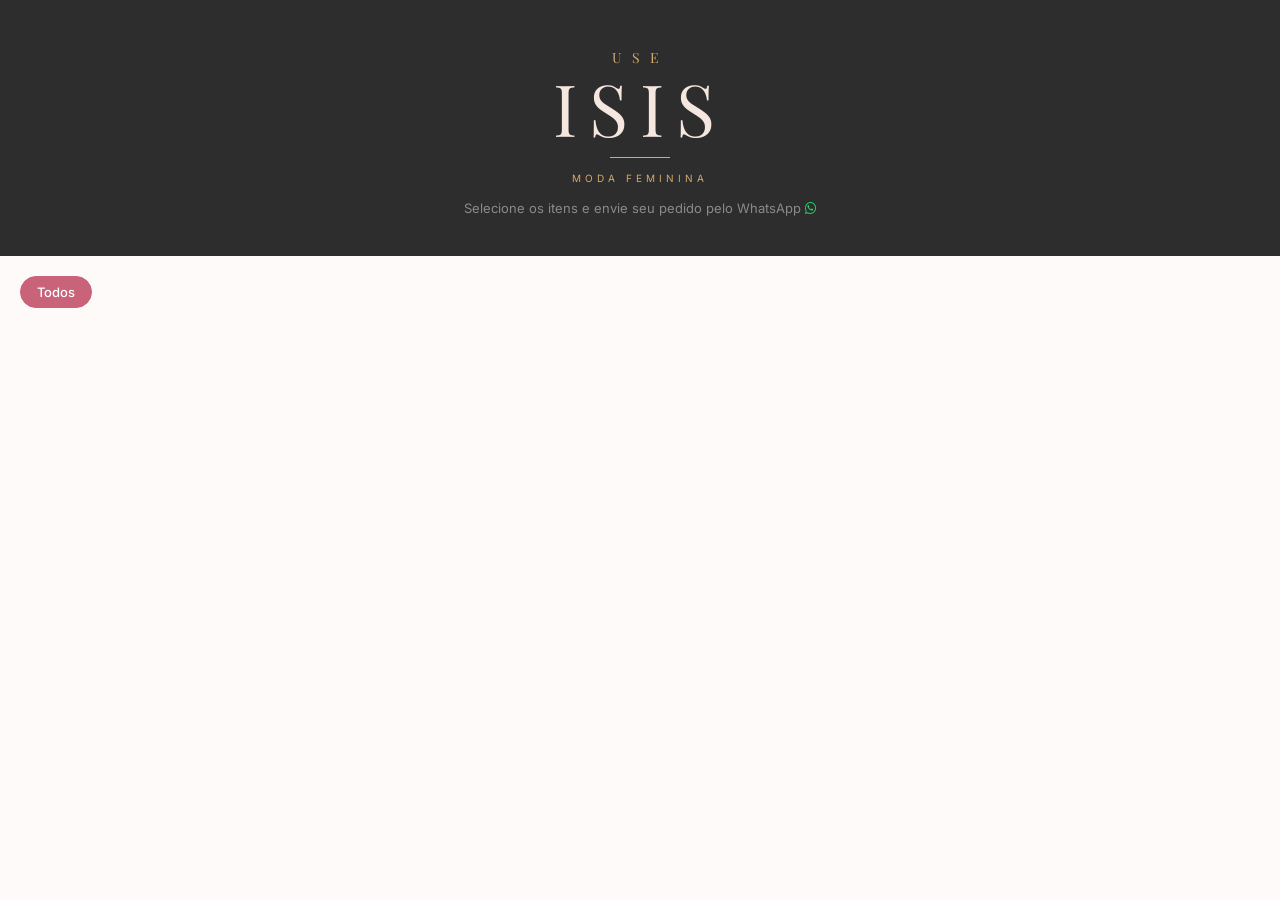
==== index.html @ a95f495e "Update index.html" ====
<!DOCTYPE html>
<html lang="pt-BR">
<head>
  <meta charset="UTF-8" />
  <meta name="viewport" content="width=device-width, initial-scale=1.0" />
  <title>Catálogo — Use Isis</title>
  <link rel="preconnect" href="https://fonts.googleapis.com" />
  <link href="https://fonts.googleapis.com/css2?family=Playfair+Display:ital,wght@0,400;0,600;1,400&family=Inter:wght@300;400;500&display=swap" rel="stylesheet" />
  <link rel="stylesheet" href="https://cdnjs.cloudflare.com/ajax/libs/font-awesome/6.4.0/css/all.min.css" />
  <link rel="stylesheet" href="css/style.css" />
</head>
<body>
<header style="background:#2D2D2D;padding:48px 20px 40px;text-align:center;width:100%;">
   <p style="font-family:'Playfair Display',serif;font-size:14px;font-weight:400;color:#D4A96A;letter-spacing:10px;margin:0 0 4px;text-transform:uppercase;">use</p>
   <p style="font-family:'Playfair Display',serif;font-size:72px;font-weight:400;color:#F5E6E0;letter-spacing:12px;margin:0;line-height:1;">ISIS</p>
  <div style="width:60px;height:1px;background:#D4A96A;margin:14px auto;"></div>
   <p style="font-size:10px;letter-spacing:4px;color:#D4A96A;margin:0 0 16px;text-transform:uppercase;font-family:'Inter',sans-serif;">moda feminina</p>
   <p style="font-size:13px;color:#8A8A8A;margin:0;font-family:'Inter',sans-serif;">Selecione os itens e envie seu pedido pelo WhatsApp <i class="fab fa-whatsapp" style="color:#25D366;"></i></p>
</header>
  
  <nav class="filtros" id="filtros">
    <button class="filtro-btn ativo" data-cat="Todos">Todos</button>
  </nav>
 
 
  <main class="grid" id="grid"></main>
 
  <div class="carrinho-bar" id="carrinhoBar">
    <div class="carrinho-info">
      <span id="carrinhoCount">0 itens</span>
      <span id="carrinhoTotal">R$ 0,00</span>
    </div>
    <button class="btn-pedido" id="btnPedido">Ver pedido →</button>
  </div>
 
  
  <div class="modal-overlay" id="modalOverlay">
    <div class="modal">
      <button class="modal-fechar" id="modalFechar">✕</button>
      <h2 class="modal-titulo">Seu Pedido</h2>
      <div id="modalItens"></div>
      <div class="modal-total">
        <span>Total</span>
        <span id="modalTotalValor"></span>
      </div>
      <p class="modal-instrucao">Copie o resumo abaixo e cole no WhatsApp:</p>
      <textarea class="modal-texto" id="modalTexto" readonly></textarea>
      <div class="modal-acoes">
        <button class="btn-copiar" id="btnCopiar">Copiar resumo</button>
        <button class="btn-whats" id="btnWhats">Abrir WhatsApp</button>
      </div>
    </div>
  </div>
 
 
  <div class="lightbox" id="lightbox">
    <button class="lightbox-fechar" id="lightboxFechar">✕</button>
    <img class="lightbox-img" id="lightboxImg" src="" alt="" />
    <div class="lightbox-info">
      <p class="lightbox-nome" id="lightboxNome"></p>
      <p class="lightbox-preco" id="lightboxPreco"></p>
    </div>
    <button class="lightbox-whats" id="lightboxWhats"><i class="fab fa-whatsapp"></i> Pedir pelo WhatsApp</button>
  </div>
 
  <script src="js/catalogo.js"></script>
</body>
</html>
---- css/style.css ----
:root {
  --nude:    #F5E6E0;
  --creme:   #FDFAF9;
  --rosa:    #C8637A;
  --rosa-dk: #A84D63;
  --dourado: #D4A96A;
  --grafite: #2D2D2D;
  --cinza:   #8A8A8A;
  --borda:   #E8D6CE;
  --font-display: 'Playfair Display', serif;
  --font-body:    'Inter', sans-serif;
}

*, *::before, *::after { box-sizing: border-box; margin: 0; padding: 0; }
body {
  font-family: var(--font-body);
  background: var(--creme);
  color: var(--grafite);
  min-height: 100vh;
  padding-bottom: 90px;
}

.header {
  background: var(--nude);
  text-align: center;
  padding: 48px 20px 36px;
  border-bottom: 1px solid var(--borda);
}
.header-eyebrow {
  font-size: 16px;
  letter-spacing: 3px;
  text-transform: uppercase;
  color: var(--dourado);
  font-weight: 500;
  margin-bottom: 10px;
}
.header-title {
  font-family: var(--font-display);
  font-size: clamp(2rem, 6vw, 3.2rem);
  font-weight: 600;
  color: var(--grafite);
  line-height: 1.1;
}
.header-sub {
  margin-top: 12px;
  font-size: 14px;
  color: var(--cinza);
  font-weight: 300;
}

.filtros {
  display: flex;
  gap: 8px;
  padding: 20px 20px 0;
  overflow-x: auto;
  scrollbar-width: none;
}
.filtros::-webkit-scrollbar { display: none; }
.filtro-btn {
  border: 1px solid var(--borda);
  background: white;
  color: var(--cinza);
  font-family: var(--font-body);
  font-size: 13px;
  padding: 7px 16px;
  border-radius: 20px;
  cursor: pointer;
  white-space: nowrap;
  transition: all .2s;
}
.filtro-btn:hover { border-color: var(--rosa); color: var(--rosa); }
.filtro-btn.ativo {
  background: var(--rosa);
  border-color: var(--rosa);
  color: white;
  font-weight: 500;
}

.grid {
  display: grid;
  grid-template-columns: repeat(auto-fill, minmax(165px, 1fr));
  gap: 18px;
  padding: 20px;
  max-width: 900px;
  margin: 0 auto;
}

.card {
  background: white;
  border-radius: 12px;
  overflow: hidden;
  border: 1px solid var(--borda);
  position: relative;
  transition: transform .2s, box-shadow .2s;
  cursor: pointer;
}
.card:hover { transform: translateY(-3px); box-shadow: 0 8px 24px rgba(200,99,122,.12); }
.card.esgotado { opacity: .65; cursor: default; }
.card.selecionado { border: 2px solid var(--rosa); box-shadow: 0 0 0 3px rgba(200,99,122,.15); }

.card-img {
  width: 100%;
  aspect-ratio: 4/5;
  object-fit: cover;
  display: block;
  background: var(--nude);
}

.card-corpo {
  padding: 12px 14px 16px;
  border-top: 2px dashed var(--borda);
}
.card-cat {
  font-size: 10px;
  letter-spacing: 2px;
  text-transform: uppercase;
  color: var(--dourado);
  font-weight: 500;
}
.card-nome {
  font-family: var(--font-display);
  font-size: 15px;
  margin: 4px 0 6px;
  line-height: 1.3;
}
.card-desc {
  font-size: 12px;
  color: var(--cinza);
  margin-bottom: 10px;
  line-height: 1.4;
}
.card-rodape {
  display: flex;
  align-items: center;
  justify-content: space-between;
}
.card-preco {
  font-weight: 600;
  font-size: 15px;
  color: var(--grafite);
}
.card-btn {
  width: 30px;
  height: 30px;
  border-radius: 50%;
  border: none;
  background: var(--rosa);
  color: white;
  font-size: 18px;
  line-height: 1;
  cursor: pointer;
  display: flex;
  align-items: center;
  justify-content: center;
  transition: background .2s;
}
.card-btn:hover { background: var(--rosa-dk); }
.card-btn.rem { background: var(--grafite); font-size: 16px; }

.badge-esgotado {
  position: absolute;
  top: 10px;
  left: 10px;
  background: rgba(45,45,45,.75);
  color: white;
  font-size: 10px;
  letter-spacing: 1.5px;
  text-transform: uppercase;
  padding: 3px 8px;
  border-radius: 4px;
}
.badge-sel {
  position: absolute;
  top: 10px;
  right: 10px;
  background: var(--rosa);
  color: white;
  font-size: 12px;
  width: 22px;
  height: 22px;
  border-radius: 50%;
  display: flex;
  align-items: center;
  justify-content: center;
}


.carrinho-bar {
  position: fixed;
  bottom: 0; left: 0; right: 0;
  background: var(--grafite);
  color: white;
  padding: 14px 20px;
  display: flex;
  align-items: center;
  justify-content: space-between;
  transform: translateY(100%);
  transition: transform .3s;
  z-index: 100;
}
.carrinho-bar.visivel { transform: translateY(0); }
.carrinho-info { display: flex; flex-direction: column; gap: 2px; }
.carrinho-info span:first-child { font-size: 12px; color: #aaa; }
.carrinho-info span:last-child { font-weight: 600; font-size: 16px; }
.btn-pedido {
  background: var(--rosa);
  color: white;
  border: none;
  padding: 10px 20px;
  border-radius: 8px;
  font-family: var(--font-body);
  font-size: 14px;
  font-weight: 500;
  cursor: pointer;
  transition: background .2s;
}
.btn-pedido:hover { background: var(--rosa-dk); }


.modal-overlay {
  position: fixed;
  inset: 0;
  background: rgba(0,0,0,.45);
  display: flex;
  align-items: flex-end;
  justify-content: center;
  z-index: 200;
  opacity: 0;
  pointer-events: none;
  transition: opacity .25s;
}
.modal-overlay.aberto { opacity: 1; pointer-events: all; }
.modal {
  background: white;
  width: 100%;
  max-width: 520px;
  max-height: 90vh;
  border-radius: 20px 20px 0 0;
  padding: 28px 24px 32px;
  overflow-y: auto;
  transform: translateY(30px);
  transition: transform .25s;
}
.modal-overlay.aberto .modal { transform: translateY(0); }
.modal-fechar {
  float: right;
  background: none;
  border: none;
  font-size: 18px;
  cursor: pointer;
  color: var(--cinza);
}
.modal-titulo {
  font-family: var(--font-display);
  font-size: 22px;
  margin-bottom: 20px;
}
.modal-item {
  display: flex;
  justify-content: space-between;
  align-items: center;
  padding: 10px 0;
  border-bottom: 1px solid var(--borda);
  font-size: 14px;
}
.modal-item span:last-child { font-weight: 600; color: var(--rosa); }
.modal-total {
  display: flex;
  justify-content: space-between;
  margin: 16px 0 20px;
  font-weight: 600;
  font-size: 16px;
}
.modal-instrucao { font-size: 13px; color: var(--cinza); margin-bottom: 8px; }
.modal-texto {
  width: 100%;
  height: 120px;
  border: 1px solid var(--borda);
  border-radius: 8px;
  padding: 12px;
  font-family: var(--font-body);
  font-size: 13px;
  color: var(--grafite);
  resize: none;
  background: var(--creme);
}
.modal-acoes { display: flex; gap: 10px; margin-top: 16px; }
.btn-copiar, .btn-whats {
  flex: 1;
  padding: 13px;
  border: none;
  border-radius: 10px;
  font-family: var(--font-body);
  font-size: 14px;
  font-weight: 500;
  cursor: pointer;
  transition: background .2s;
}
.btn-copiar { background: var(--nude); color: var(--grafite); border: 1px solid var(--borda); }
.btn-copiar:hover { background: var(--borda); }
.btn-whats { background: #25D366; color: white; }
.btn-whats:hover { background: #1ebe5d; }

@media (min-width: 520px) {
  .modal { border-radius: 20px; margin: 20px; }
  .modal-overlay { align-items: center; }
}

.lightbox {
  position: fixed;
  inset: 0;
  background: rgba(0,0,0,.92);
  z-index: 300;
  display: flex;
  flex-direction: column;
  align-items: center;
  justify-content: center;
  padding: 20px;
  opacity: 0;
  pointer-events: none;
  transition: opacity .25s;
}
.lightbox.aberto { opacity: 1; pointer-events: all; }
.lightbox-fechar {
  position: absolute;
  top: 16px; right: 20px;
  background: none;
  border: none;
  color: white;
  font-size: 24px;
  cursor: pointer;
  opacity: .7;
}
.lightbox-fechar:hover { opacity: 1; }
.lightbox-img {
  max-width: 100%;
  max-height: 60vh;
  object-fit: contain;
  border-radius: 12px;
  cursor: zoom-in;
}
.lightbox-info {
  margin-top: 16px;
  text-align: center;
}
.lightbox-nome {
  font-family: 'Playfair Display', serif;
  font-size: 20px;
  color: white;
  margin-bottom: 4px;
}
.lightbox-preco {
  font-size: 16px;
  color: var(--dourado);
  font-weight: 600;
}
.lightbox-whats:hover { background: #1ebe5d; }

.card-whats {
  width: 30px;
  height: 30px;
  border-radius: 50%;
  border: none;
  background: #25D366;
  color: white;
  font-size: 16px;
  cursor: pointer;
  display: flex;
  align-items: center;
  justify-content: center;
  transition: background .2s;
}
.card-whats:hover { background: #1ebe5d; }
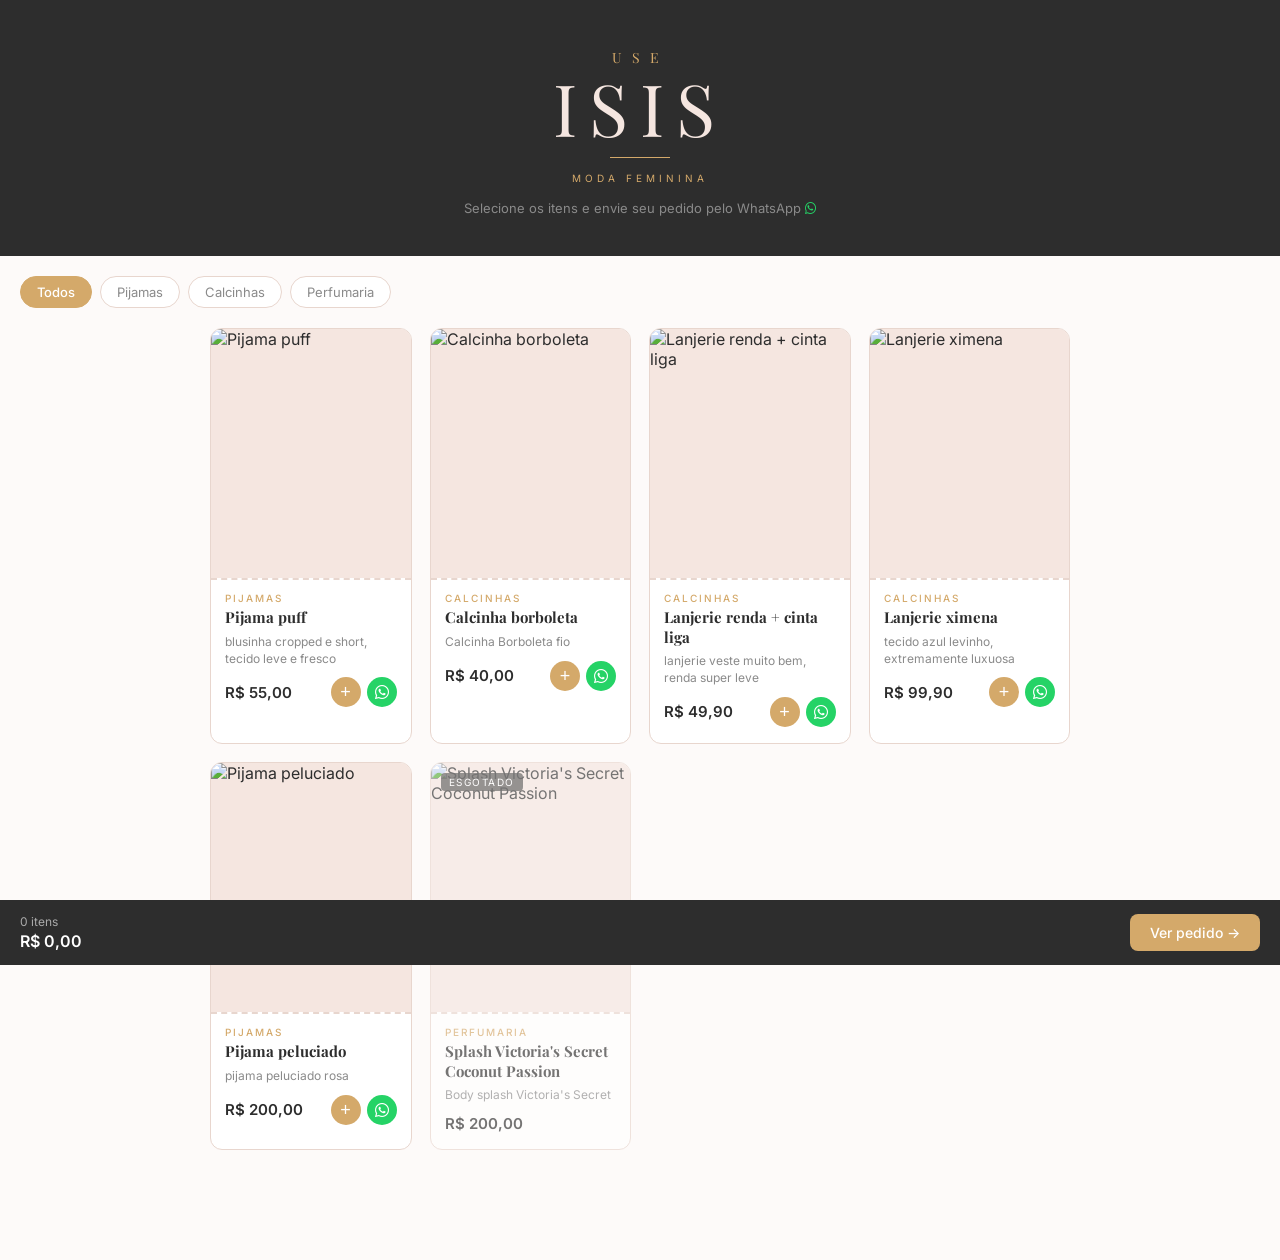
==== commit 197f103d: "Add clear button and style to modal header" ====
--- a/index.html
+++ b/index.html
@@ -38,7 +38,10 @@
   <div class="modal-overlay" id="modalOverlay">
     <div class="modal">
       <button class="modal-fechar" id="modalFechar">✕</button>
-      <h2 class="modal-titulo">Seu Pedido</h2>
+      <div style="display:flex;justify-content:space-between;align-items:center;margin-bottom:20px;">
+  <h2 class="modal-titulo" style="margin:0;">Seu Pedido</h2>
+  <button id="btnLimpar" style="background:none;border:1px solid #E8D6CE;color:#8A8A8A;font-size:12px;padding:5px 12px;border-radius:20px;cursor:pointer;">Limpar tudo</button>
+</div>
       <div id="modalItens"></div>
       <div class="modal-total">
         <span>Total</span>
--- a/css/style.css
+++ b/css/style.css
@@ -1,8 +1,8 @@
 :root {
   --nude:    #F5E6E0;
   --creme:   #FDFAF9;
-  --rosa:    #C8637A;
-  --rosa-dk: #A84D63;
+  --rosa:    #D4A96A;
+  --rosa-dk: #B8923A;
   --dourado: #D4A96A;
   --grafite: #2D2D2D;
   --cinza:   #8A8A8A;
@@ -144,7 +144,7 @@
   height: 30px;
   border-radius: 50%;
   border: none;
-  background: var(--rosa);
+  background: #D4A96A;
   color: white;
   font-size: 18px;
   line-height: 1;
@@ -154,6 +154,8 @@
   justify-content: center;
   transition: background .2s;
 }
+.card-btn:hover { background: #B8923A; }
+.card-btn.rem { background: var(--grafite); font-size: 16px; }
 .card-btn:hover { background: var(--rosa-dk); }
 .card-btn.rem { background: var(--grafite); font-size: 16px; }
 
@@ -214,8 +216,20 @@
   cursor: pointer;
   transition: background .2s;
 }
-.btn-pedido:hover { background: var(--rosa-dk); }
-
+
+.btn-pedido {
+  background: #D4A96A;
+  color: white;
+  border: none;
+  padding: 10px 20px;
+  border-radius: 8px;
+  font-family: var(--font-body);
+  font-size: 14px;
+  font-weight: 500;
+  cursor: pointer;
+  transition: background .2s;
+}
+.btn-pedido:hover { background: #B8923A; }
 
 .modal-overlay {
   position: fixed;
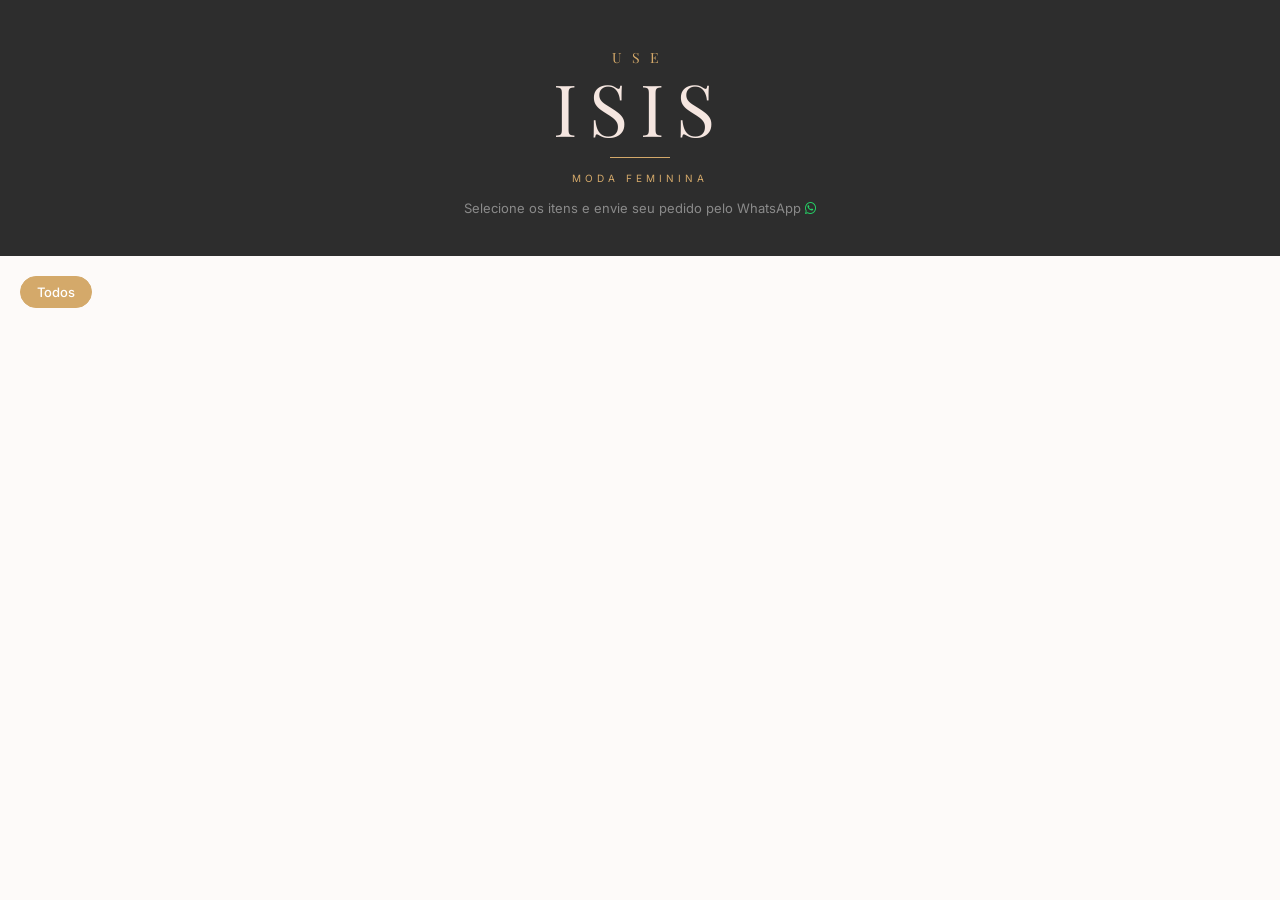
==== commit 9a90dca8: "Update index.html" ====
--- a/index.html
+++ b/index.html
@@ -38,10 +38,7 @@
   <div class="modal-overlay" id="modalOverlay">
     <div class="modal">
       <button class="modal-fechar" id="modalFechar">✕</button>
-      <div style="display:flex;justify-content:space-between;align-items:center;margin-bottom:20px;">
-  <h2 class="modal-titulo" style="margin:0;">Seu Pedido</h2>
-  <button id="btnLimpar" style="background:none;border:1px solid #E8D6CE;color:#8A8A8A;font-size:12px;padding:5px 12px;border-radius:20px;cursor:pointer;">Limpar tudo</button>
-</div>
+      <h2 class="modal-titulo">Seu Pedido</h2>
       <div id="modalItens"></div>
       <div class="modal-total">
         <span>Total</span>
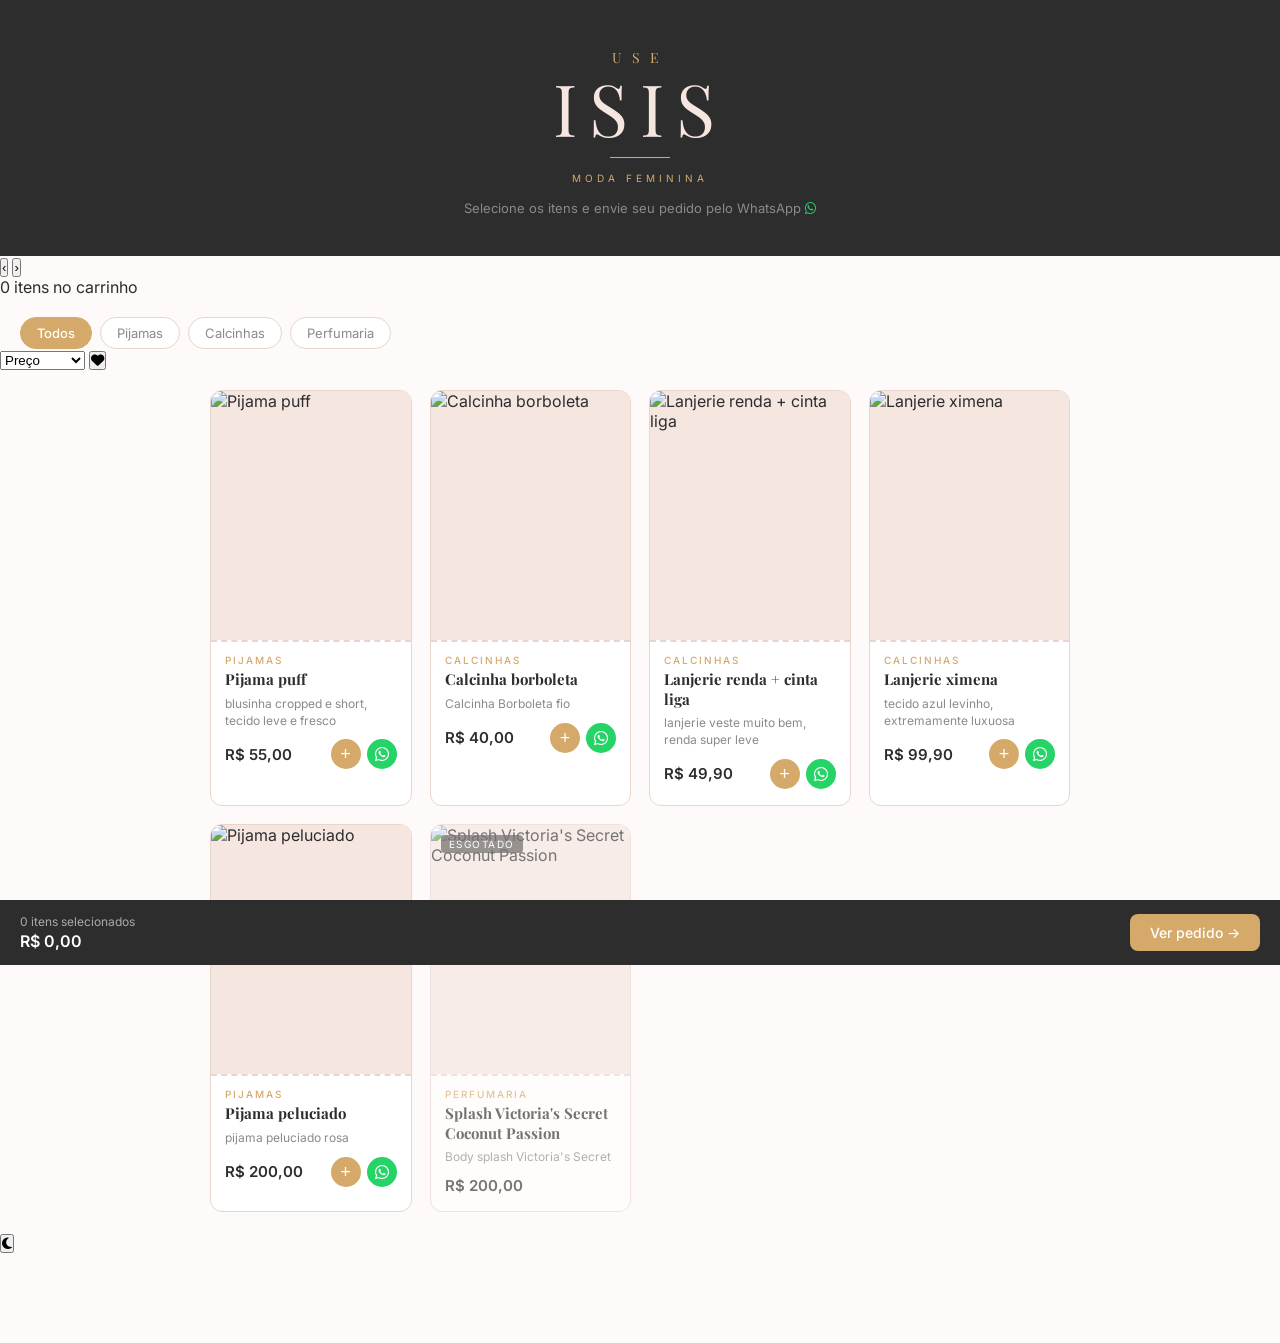
==== commit 19b248c7: "Refactor index.html structure and add new elements" ====
--- a/index.html
+++ b/index.html
@@ -1,4 +1,3 @@
-
 <!DOCTYPE html>
 <html lang="pt-BR">
 <head>
@@ -11,21 +10,52 @@
   <link rel="stylesheet" href="css/style.css" />
 </head>
 <body>
-<header style="background:#2D2D2D;padding:48px 20px 40px;text-align:center;width:100%;">
-   <p style="font-family:'Playfair Display',serif;font-size:14px;font-weight:400;color:#D4A96A;letter-spacing:10px;margin:0 0 4px;text-transform:uppercase;">use</p>
-   <p style="font-family:'Playfair Display',serif;font-size:72px;font-weight:400;color:#F5E6E0;letter-spacing:12px;margin:0;line-height:1;">ISIS</p>
-  <div style="width:60px;height:1px;background:#D4A96A;margin:14px auto;"></div>
-   <p style="font-size:10px;letter-spacing:4px;color:#D4A96A;margin:0 0 16px;text-transform:uppercase;font-family:'Inter',sans-serif;">moda feminina</p>
-   <p style="font-size:13px;color:#8A8A8A;margin:0;font-family:'Inter',sans-serif;">Selecione os itens e envie seu pedido pelo WhatsApp <i class="fab fa-whatsapp" style="color:#25D366;"></i></p>
-</header>
-  
-  <nav class="filtros" id="filtros">
-    <button class="filtro-btn ativo" data-cat="Todos">Todos</button>
-  </nav>
- 
- 
+
+  <!-- HEADER -->
+  <header style="background:#2D2D2D;padding:48px 20px 40px;text-align:center;width:100%;">
+    <p style="font-family:'Playfair Display',serif;font-size:14px;font-weight:400;color:#D4A96A;letter-spacing:10px;margin:0 0 4px;text-transform:uppercase;">use</p>
+    <p style="font-family:'Playfair Display',serif;font-size:72px;font-weight:400;color:#F5E6E0;letter-spacing:12px;margin:0;line-height:1;">ISIS</p>
+    <div style="width:60px;height:1px;background:#D4A96A;margin:14px auto;"></div>
+    <p style="font-size:10px;letter-spacing:4px;color:#D4A96A;margin:0 0 16px;text-transform:uppercase;font-family:'Inter',sans-serif;">moda feminina</p>
+    <p style="font-size:13px;color:#8A8A8A;margin:0;font-family:'Inter',sans-serif;">Selecione os itens e envie seu pedido pelo WhatsApp <i class="fab fa-whatsapp" style="color:#25D366;"></i></p>
+  </header>
+
+  <!-- BANNER ROTATIVO -->
+  <div class="banner-slider">
+    <div class="banner-track" id="bannerTrack"></div>
+    <button class="banner-nav prev" id="bannerPrev">&#8249;</button>
+    <button class="banner-nav next" id="bannerNext">&#8250;</button>
+    <div class="banner-dots" id="bannerDots"></div>
+  </div>
+
+  <!-- BARRA DE PROGRESSO -->
+  <div class="progresso-bar" id="progressoBar">
+    <div class="progresso-fill" id="progressoFill"></div>
+    <span class="progresso-texto" id="progressoTexto">0 itens no carrinho</span>
+  </div>
+
+  <!-- FILTROS -->
+  <div class="filtros-wrapper">
+    <nav class="filtros" id="filtros">
+      <button class="filtro-btn ativo" data-cat="Todos">Todos</button>
+    </nav>
+    <div class="filtros-extra">
+      <select class="filtro-preco" id="filtroPreco">
+        <option value="0">Preço</option>
+        <option value="50">Até R$50</option>
+        <option value="100">Até R$100</option>
+        <option value="200">Até R$200</option>
+      </select>
+      <button class="filtro-fav-btn" id="filtroFav" title="Ver favoritos">
+        <i class="fas fa-heart"></i>
+      </button>
+    </div>
+  </div>
+
+  <!-- GRID DE PRODUTOS -->
   <main class="grid" id="grid"></main>
- 
+
+  <!-- RODAPÉ CARRINHO -->
   <div class="carrinho-bar" id="carrinhoBar">
     <div class="carrinho-info">
       <span id="carrinhoCount">0 itens</span>
@@ -33,12 +63,19 @@
     </div>
     <button class="btn-pedido" id="btnPedido">Ver pedido →</button>
   </div>
- 
-  
+
+  <!-- MODAL PEDIDO -->
   <div class="modal-overlay" id="modalOverlay">
     <div class="modal">
       <button class="modal-fechar" id="modalFechar">✕</button>
-      <h2 class="modal-titulo">Seu Pedido</h2>
+      <div style="display:flex;justify-content:space-between;align-items:center;margin-bottom:20px;">
+        <h2 class="modal-titulo" style="margin:0;">Seu Pedido</h2>
+        <button id="btnLimpar" style="background:none;border:1px solid #E8D6CE;color:#8A8A8A;font-size:12px;padding:5px 12px;border-radius:20px;cursor:pointer;">Limpar tudo</button>
+      </div>
+      <!-- CAMPO NOME -->
+      <div style="margin-bottom:14px;">
+        <input id="nomeCliente" type="text" placeholder="Seu nome (opcional)" style="width:100%;border:1px solid #E8D6CE;border-radius:8px;padding:10px 12px;font-family:'Inter',sans-serif;font-size:13px;color:#2D2D2D;background:#FDFAF9;outline:none;" />
+      </div>
       <div id="modalItens"></div>
       <div class="modal-total">
         <span>Total</span>
@@ -52,8 +89,8 @@
       </div>
     </div>
   </div>
- 
- 
+
+  <!-- LIGHTBOX -->
   <div class="lightbox" id="lightbox">
     <button class="lightbox-fechar" id="lightboxFechar">✕</button>
     <img class="lightbox-img" id="lightboxImg" src="" alt="" />
@@ -63,7 +100,12 @@
     </div>
     <button class="lightbox-whats" id="lightboxWhats"><i class="fab fa-whatsapp"></i> Pedir pelo WhatsApp</button>
   </div>
- 
+
+  <!-- BOTÃO DARK MODE -->
+  <button class="dark-toggle" id="darkToggle" title="Alternar modo escuro">
+    <i class="fas fa-moon"></i>
+  </button>
+
   <script src="js/catalogo.js"></script>
 </body>
 </html>
--- a/css/style.css
+++ b/css/style.css
@@ -1,9 +1,8 @@
 :root {
   --nude:    #F5E6E0;
   --creme:   #FDFAF9;
-  --rosa:    #D4A96A;
-  --rosa-dk: #B8923A;
   --dourado: #D4A96A;
+  --dourado-dk: #B8923A;
   --grafite: #2D2D2D;
   --cinza:   #8A8A8A;
   --borda:   #E8D6CE;
@@ -20,12 +19,6 @@
   padding-bottom: 90px;
 }
 
-.header {
-  background: var(--nude);
-  text-align: center;
-  padding: 48px 20px 36px;
-  border-bottom: 1px solid var(--borda);
-}
 .header-eyebrow {
   font-size: 16px;
   letter-spacing: 3px;
@@ -34,13 +27,6 @@
   font-weight: 500;
   margin-bottom: 10px;
 }
-.header-title {
-  font-family: var(--font-display);
-  font-size: clamp(2rem, 6vw, 3.2rem);
-  font-weight: 600;
-  color: var(--grafite);
-  line-height: 1.1;
-}
 .header-sub {
   margin-top: 12px;
   font-size: 14px;
@@ -68,10 +54,10 @@
   white-space: nowrap;
   transition: all .2s;
 }
-.filtro-btn:hover { border-color: var(--rosa); color: var(--rosa); }
+.filtro-btn:hover { border-color: var(--dourado); color: var(--dourado); }
 .filtro-btn.ativo {
-  background: var(--rosa);
-  border-color: var(--rosa);
+  background: var(--dourado);
+  border-color: var(--dourado);
   color: white;
   font-weight: 500;
 }
@@ -94,9 +80,9 @@
   transition: transform .2s, box-shadow .2s;
   cursor: pointer;
 }
-.card:hover { transform: translateY(-3px); box-shadow: 0 8px 24px rgba(200,99,122,.12); }
+.card:hover { transform: translateY(-3px); box-shadow: 0 8px 24px rgba(212,169,106,.2); }
 .card.esgotado { opacity: .65; cursor: default; }
-.card.selecionado { border: 2px solid var(--rosa); box-shadow: 0 0 0 3px rgba(200,99,122,.15); }
+.card.selecionado { border: 2px solid var(--dourado); box-shadow: 0 0 0 3px rgba(212,169,106,.2); }
 
 .card-img {
   width: 100%;
@@ -144,7 +130,7 @@
   height: 30px;
   border-radius: 50%;
   border: none;
-  background: #D4A96A;
+  background: var(--dourado);
   color: white;
   font-size: 18px;
   line-height: 1;
@@ -154,9 +140,7 @@
   justify-content: center;
   transition: background .2s;
 }
-.card-btn:hover { background: #B8923A; }
-.card-btn.rem { background: var(--grafite); font-size: 16px; }
-.card-btn:hover { background: var(--rosa-dk); }
+.card-btn:hover { background: var(--dourado-dk); }
 .card-btn.rem { background: var(--grafite); font-size: 16px; }
 
 .badge-esgotado {
@@ -175,7 +159,7 @@
   position: absolute;
   top: 10px;
   right: 10px;
-  background: var(--rosa);
+  background: var(--dourado);
   color: white;
   font-size: 12px;
   width: 22px;
@@ -185,7 +169,6 @@
   align-items: center;
   justify-content: center;
 }
-
 
 .carrinho-bar {
   position: fixed;
@@ -205,7 +188,7 @@
 .carrinho-info span:first-child { font-size: 12px; color: #aaa; }
 .carrinho-info span:last-child { font-weight: 600; font-size: 16px; }
 .btn-pedido {
-  background: var(--rosa);
+  background: var(--dourado);
   color: white;
   border: none;
   padding: 10px 20px;
@@ -216,20 +199,7 @@
   cursor: pointer;
   transition: background .2s;
 }
-
-.btn-pedido {
-  background: #D4A96A;
-  color: white;
-  border: none;
-  padding: 10px 20px;
-  border-radius: 8px;
-  font-family: var(--font-body);
-  font-size: 14px;
-  font-weight: 500;
-  cursor: pointer;
-  transition: background .2s;
-}
-.btn-pedido:hover { background: #B8923A; }
+.btn-pedido:hover { background: var(--dourado-dk); }
 
 .modal-overlay {
   position: fixed;
@@ -277,7 +247,7 @@
   border-bottom: 1px solid var(--borda);
   font-size: 14px;
 }
-.modal-item span:last-child { font-weight: 600; color: var(--rosa); }
+.modal-item span:last-child { font-weight: 600; color: var(--dourado); }
 .modal-total {
   display: flex;
   justify-content: space-between;
@@ -368,6 +338,22 @@
   color: var(--dourado);
   font-weight: 600;
 }
+.lightbox-whats {
+  margin-top: 20px;
+  background: #25D366;
+  color: white;
+  border: none;
+  padding: 14px 32px;
+  border-radius: 30px;
+  font-family: 'Inter', sans-serif;
+  font-size: 15px;
+  font-weight: 500;
+  cursor: pointer;
+  display: flex;
+  align-items: center;
+  gap: 8px;
+  transition: background .2s;
+}
 .lightbox-whats:hover { background: #1ebe5d; }
 
 .card-whats {
@@ -385,3 +371,12 @@
   transition: background .2s;
 }
 .card-whats:hover { background: #1ebe5d; }
+
+@keyframes pulse {
+  0%   { transform: scale(1); }
+  50%  { transform: scale(1.4); }
+  100% { transform: scale(1); }
+}
+.card-btn.animando {
+  animation: pulse 0.3s ease;
+}
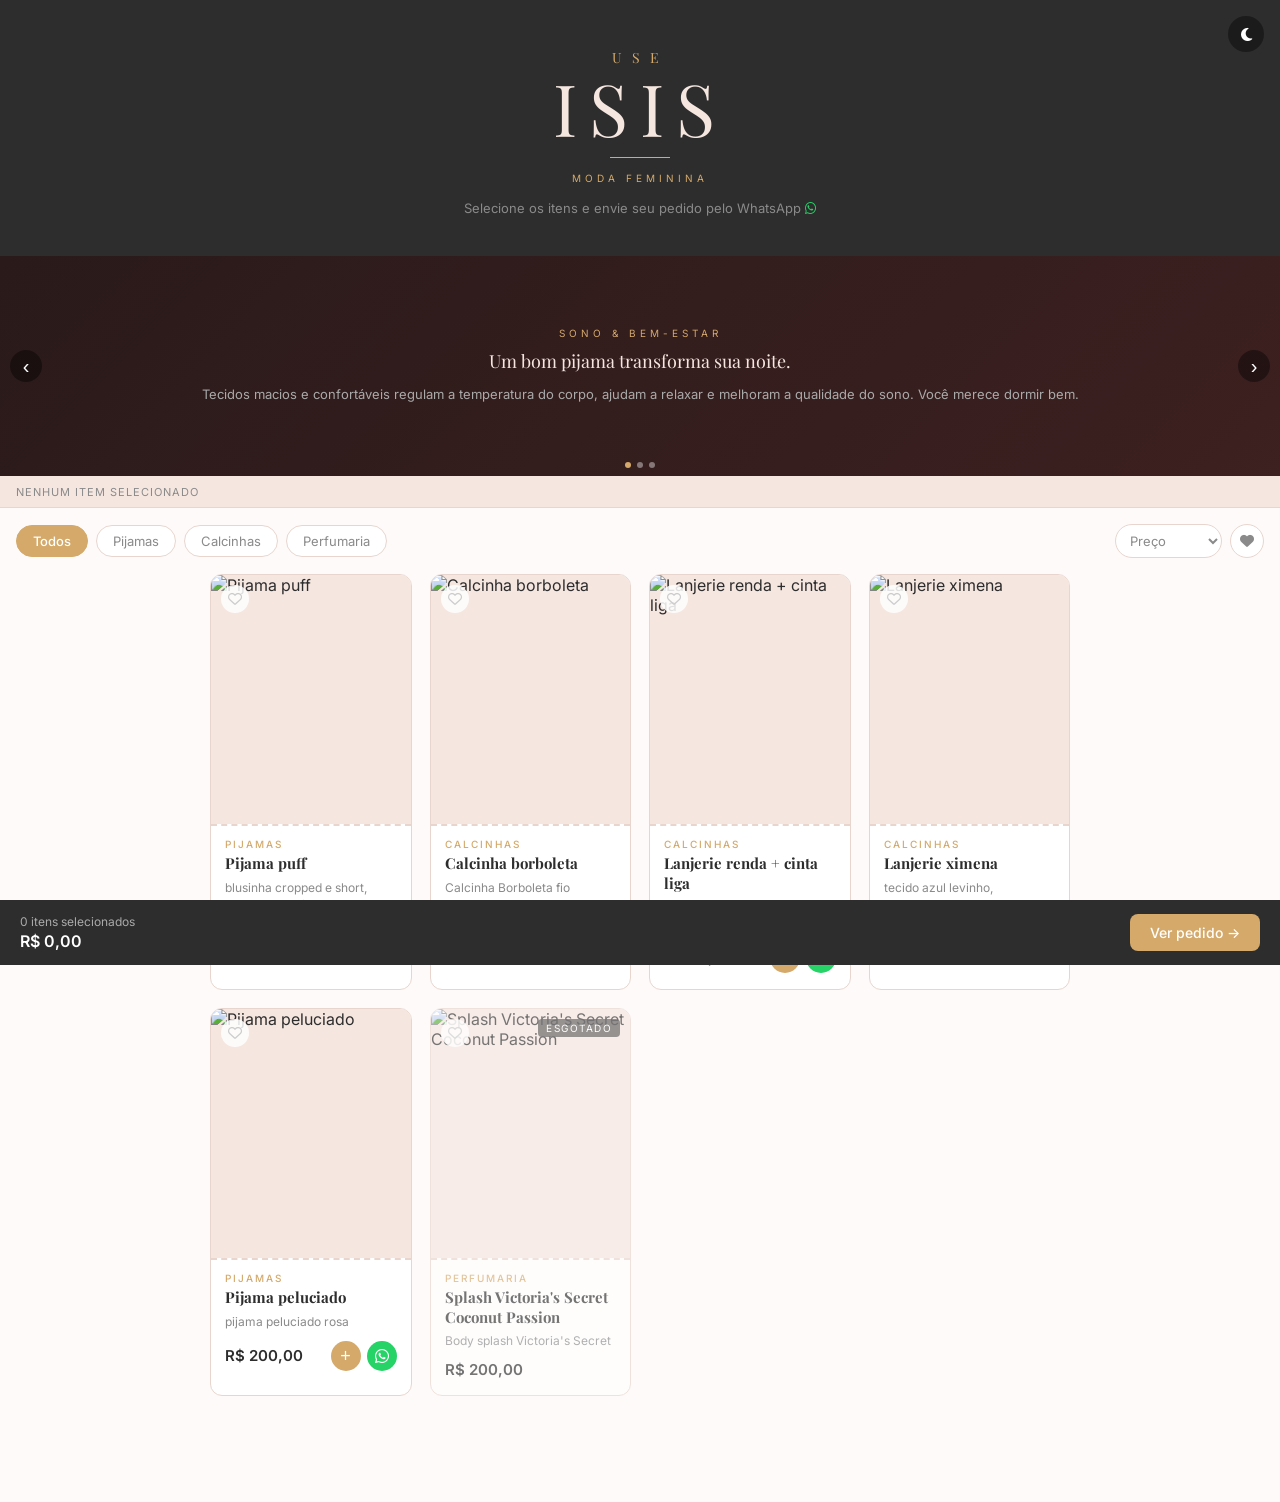
==== commit 525f1f1e: "Update index.html" ====
--- a/index.html
+++ b/index.html
@@ -11,14 +11,13 @@
 </head>
 <body>
 
-  <!-- HEADER -->
-  <header style="background:#2D2D2D;padding:48px 20px 40px;text-align:center;width:100%;">
-    <p style="font-family:'Playfair Display',serif;font-size:14px;font-weight:400;color:#D4A96A;letter-spacing:10px;margin:0 0 4px;text-transform:uppercase;">use</p>
-    <p style="font-family:'Playfair Display',serif;font-size:72px;font-weight:400;color:#F5E6E0;letter-spacing:12px;margin:0;line-height:1;">ISIS</p>
-    <div style="width:60px;height:1px;background:#D4A96A;margin:14px auto;"></div>
-    <p style="font-size:10px;letter-spacing:4px;color:#D4A96A;margin:0 0 16px;text-transform:uppercase;font-family:'Inter',sans-serif;">moda feminina</p>
-    <p style="font-size:13px;color:#8A8A8A;margin:0;font-family:'Inter',sans-serif;">Selecione os itens e envie seu pedido pelo WhatsApp <i class="fab fa-whatsapp" style="color:#25D366;"></i></p>
-  </header>
+<header id="siteHeader" style="background:#2D2D2D;padding:48px 20px 40px;text-align:center;width:100%;transition:background .3s;">
+  <p style="font-family:'Playfair Display',serif;font-size:14px;font-weight:400;color:#D4A96A;letter-spacing:10px;margin:0 0 4px;text-transform:uppercase;">use</p>
+  <p style="font-family:'Playfair Display',serif;font-size:72px;font-weight:400;color:#F5E6E0;letter-spacing:12px;margin:0;line-height:1;">ISIS</p>
+  <div style="width:60px;height:1px;background:#D4A96A;margin:14px auto;"></div>
+  <p style="font-size:10px;letter-spacing:4px;color:#D4A96A;margin:0 0 16px;text-transform:uppercase;font-family:'Inter',sans-serif;">moda feminina</p>
+  <p style="font-size:13px;color:#8A8A8A;margin:0;font-family:'Inter',sans-serif;">Selecione os itens e envie seu pedido pelo WhatsApp <i class="fab fa-whatsapp" style="color:#25D366;"></i></p>
+</header>
 
   <!-- BANNER ROTATIVO -->
   <div class="banner-slider">
--- a/css/style.css
+++ b/css/style.css
@@ -1,50 +1,163 @@
+
 :root {
-  --nude:    #F5E6E0;
-  --creme:   #FDFAF9;
-  --dourado: #D4A96A;
+  --nude:       #F5E6E0;
+  --creme:      #FDFAF9;
+  --dourado:    #D4A96A;
   --dourado-dk: #B8923A;
-  --grafite: #2D2D2D;
-  --cinza:   #8A8A8A;
-  --borda:   #E8D6CE;
+  --grafite:    #2D2D2D;
+  --cinza:      #8A8A8A;
+  --borda:      #E8D6CE;
   --font-display: 'Playfair Display', serif;
   --font-body:    'Inter', sans-serif;
+  --bg:         #FDFAF9;
+  --card-bg:    white;
+  --text:       #2D2D2D;
+}
+
+body.dark {
+  --creme:   #1a1a1a;
+  --bg:      #1a1a1a;
+  --card-bg: #2a2a2a;
+  --text:    #F5E6E0;
+  --borda:   #3a3a3a;
+  --cinza:   #aaa;
+  --grafite: #1a1a1a;
+  --nude:    #2a2a2a;
 }
 
 *, *::before, *::after { box-sizing: border-box; margin: 0; padding: 0; }
 body {
   font-family: var(--font-body);
-  background: var(--creme);
-  color: var(--grafite);
+  background: var(--bg);
+  color: var(--text);
   min-height: 100vh;
   padding-bottom: 90px;
-}
-
-.header-eyebrow {
-  font-size: 16px;
-  letter-spacing: 3px;
-  text-transform: uppercase;
+  transition: background .3s, color .3s;
+}
+
+/* ===== BANNER ROTATIVO ===== */
+.banner-slider {
+  position: relative;
+  overflow: hidden;
+  height: 220px;
+  background: #111;
+}
+.banner-track {
+  display: flex;
+  height: 100%;
+  transition: transform .5s ease;
+}
+.banner-slide {
+  min-width: 100%;
+  height: 100%;
+  position: relative;
+  flex-shrink: 0;
+}
+.banner-slide img {
+  width: 100%;
+  height: 100%;
+  object-fit: cover;
+  opacity: 0.75;
+}
+.banner-slide-info {
+  position: absolute;
+  bottom: 16px;
+  left: 0; right: 0;
+  text-align: center;
+  color: white;
+}
+.banner-slide-info p {
+  font-family: var(--font-display);
+  font-size: 18px;
+  letter-spacing: 2px;
+  text-shadow: 0 1px 6px rgba(0,0,0,.5);
+}
+.banner-slide-info span {
+  font-size: 13px;
   color: var(--dourado);
   font-weight: 500;
-  margin-bottom: 10px;
-}
-.header-sub {
-  margin-top: 12px;
-  font-size: 14px;
+}
+.banner-nav {
+  position: absolute;
+  top: 50%; transform: translateY(-50%);
+  background: rgba(0,0,0,.4);
+  color: white;
+  border: none;
+  width: 32px; height: 32px;
+  border-radius: 50%;
+  font-size: 20px;
+  cursor: pointer;
+  z-index: 10;
+  display: flex; align-items: center; justify-content: center;
+  transition: background .2s;
+}
+.banner-nav:hover { background: rgba(0,0,0,.7); }
+.banner-nav.prev { left: 10px; }
+.banner-nav.next { right: 10px; }
+.banner-dots {
+  position: absolute;
+  bottom: 8px; left: 0; right: 0;
+  display: flex; justify-content: center; gap: 6px;
+}
+.banner-dot {
+  width: 6px; height: 6px;
+  border-radius: 50%;
+  background: rgba(255,255,255,.4);
+  cursor: pointer;
+  border: none;
+  transition: background .2s;
+}
+.banner-dot.ativo { background: var(--dourado); }
+
+/* ===== BARRA PROGRESSO ===== */
+.progresso-bar {
+  height: 32px;
+  background: var(--nude);
+  display: flex;
+  align-items: center;
+  padding: 0 16px;
+  gap: 10px;
+  border-bottom: 1px solid var(--borda);
+  position: relative;
+  overflow: hidden;
+  transition: background .3s;
+}
+.progresso-fill {
+  position: absolute;
+  left: 0; top: 0; bottom: 0;
+  background: linear-gradient(90deg, var(--dourado), var(--dourado-dk));
+  width: 0%;
+  transition: width .4s ease;
+  opacity: 0.18;
+}
+.progresso-texto {
+  font-size: 11px;
+  letter-spacing: 1px;
   color: var(--cinza);
-  font-weight: 300;
-}
-
+  text-transform: uppercase;
+  position: relative;
+  z-index: 1;
+}
+
+/* ===== FILTROS ===== */
+.filtros-wrapper {
+  display: flex;
+  align-items: center;
+  justify-content: space-between;
+  padding: 16px 16px 0;
+  gap: 8px;
+}
 .filtros {
   display: flex;
   gap: 8px;
-  padding: 20px 20px 0;
   overflow-x: auto;
   scrollbar-width: none;
+  flex: 1;
 }
 .filtros::-webkit-scrollbar { display: none; }
 .filtro-btn {
   border: 1px solid var(--borda);
-  background: white;
+  background: var(--card-bg);
   color: var(--cinza);
   font-family: var(--font-body);
   font-size: 13px;
@@ -61,18 +174,44 @@
   color: white;
   font-weight: 500;
 }
-
+.filtros-extra { display: flex; gap: 8px; align-items: center; }
+.filtro-preco {
+  border: 1px solid var(--borda);
+  background: var(--card-bg);
+  color: var(--cinza);
+  font-family: var(--font-body);
+  font-size: 13px;
+  padding: 7px 10px;
+  border-radius: 20px;
+  cursor: pointer;
+  outline: none;
+}
+.filtro-fav-btn {
+  border: 1px solid var(--borda);
+  background: var(--card-bg);
+  color: var(--cinza);
+  width: 34px; height: 34px;
+  border-radius: 50%;
+  cursor: pointer;
+  display: flex; align-items: center; justify-content: center;
+  font-size: 14px;
+  transition: all .2s;
+}
+.filtro-fav-btn.ativo { background: #ff6b8a; border-color: #ff6b8a; color: white; }
+
+/* ===== GRID ===== */
 .grid {
   display: grid;
   grid-template-columns: repeat(auto-fill, minmax(165px, 1fr));
   gap: 18px;
-  padding: 20px;
+  padding: 16px 20px;
   max-width: 900px;
   margin: 0 auto;
 }
 
+/* ===== CARD ===== */
 .card {
-  background: white;
+  background: var(--card-bg);
   border-radius: 12px;
   overflow: hidden;
   border: 1px solid var(--borda);
@@ -108,6 +247,7 @@
   font-size: 15px;
   margin: 4px 0 6px;
   line-height: 1.3;
+  color: var(--text);
 }
 .card-desc {
   font-size: 12px;
@@ -123,11 +263,10 @@
 .card-preco {
   font-weight: 600;
   font-size: 15px;
-  color: var(--grafite);
+  color: var(--text);
 }
 .card-btn {
-  width: 30px;
-  height: 30px;
+  width: 30px; height: 30px;
   border-radius: 50%;
   border: none;
   background: var(--dourado);
@@ -135,18 +274,39 @@
   font-size: 18px;
   line-height: 1;
   cursor: pointer;
-  display: flex;
-  align-items: center;
-  justify-content: center;
+  display: flex; align-items: center; justify-content: center;
   transition: background .2s;
 }
 .card-btn:hover { background: var(--dourado-dk); }
 .card-btn.rem { background: var(--grafite); font-size: 16px; }
 
+@keyframes pulse {
+  0%   { transform: scale(1); }
+  50%  { transform: scale(1.4); }
+  100% { transform: scale(1); }
+}
+.card-btn.animando { animation: pulse 0.3s ease; }
+
+.card-fav {
+  position: absolute;
+  top: 10px; left: 10px;
+  background: rgba(255,255,255,.85);
+  border: none;
+  width: 28px; height: 28px;
+  border-radius: 50%;
+  display: flex; align-items: center; justify-content: center;
+  cursor: pointer;
+  font-size: 14px;
+  color: #ccc;
+  transition: all .2s;
+  z-index: 5;
+}
+.card-fav.favoritado { color: #ff6b8a; }
+.card-fav:hover { transform: scale(1.1); }
+
 .badge-esgotado {
   position: absolute;
-  top: 10px;
-  left: 10px;
+  top: 10px; right: 10px;
   background: rgba(45,45,45,.75);
   color: white;
   font-size: 10px;
@@ -157,19 +317,29 @@
 }
 .badge-sel {
   position: absolute;
-  top: 10px;
-  right: 10px;
+  top: 10px; right: 10px;
   background: var(--dourado);
   color: white;
   font-size: 12px;
-  width: 22px;
-  height: 22px;
-  border-radius: 50%;
-  display: flex;
-  align-items: center;
-  justify-content: center;
-}
-
+  width: 22px; height: 22px;
+  border-radius: 50%;
+  display: flex; align-items: center; justify-content: center;
+}
+
+.card-whats {
+  width: 30px; height: 30px;
+  border-radius: 50%;
+  border: none;
+  background: #25D366;
+  color: white;
+  font-size: 16px;
+  cursor: pointer;
+  display: flex; align-items: center; justify-content: center;
+  transition: background .2s;
+}
+.card-whats:hover { background: #1ebe5d; }
+
+/* ===== CARRINHO BAR ===== */
 .carrinho-bar {
   position: fixed;
   bottom: 0; left: 0; right: 0;
@@ -180,7 +350,7 @@
   align-items: center;
   justify-content: space-between;
   transform: translateY(100%);
-  transition: transform .3s;
+  transition: transform .3s, background .3s;
   z-index: 100;
 }
 .carrinho-bar.visivel { transform: translateY(0); }
@@ -201,6 +371,7 @@
 }
 .btn-pedido:hover { background: var(--dourado-dk); }
 
+/* ===== MODAL ===== */
 .modal-overlay {
   position: fixed;
   inset: 0;
@@ -215,7 +386,8 @@
 }
 .modal-overlay.aberto { opacity: 1; pointer-events: all; }
 .modal {
-  background: white;
+  background: var(--card-bg);
+  color: var(--text);
   width: 100%;
   max-width: 520px;
   max-height: 90vh;
@@ -247,6 +419,14 @@
   border-bottom: 1px solid var(--borda);
   font-size: 14px;
 }
+.modal-item-img {
+  width: 40px; height: 40px;
+  border-radius: 6px;
+  object-fit: cover;
+  margin-right: 10px;
+  flex-shrink: 0;
+}
+.modal-item-info { flex: 1; }
 .modal-item span:last-child { font-weight: 600; color: var(--dourado); }
 .modal-total {
   display: flex;
@@ -264,7 +444,7 @@
   padding: 12px;
   font-family: var(--font-body);
   font-size: 13px;
-  color: var(--grafite);
+  color: var(--text);
   resize: none;
   background: var(--creme);
 }
@@ -290,6 +470,7 @@
   .modal-overlay { align-items: center; }
 }
 
+/* ===== LIGHTBOX ===== */
 .lightbox {
   position: fixed;
   inset: 0;
@@ -321,23 +502,15 @@
   max-height: 60vh;
   object-fit: contain;
   border-radius: 12px;
-  cursor: zoom-in;
-}
-.lightbox-info {
-  margin-top: 16px;
-  text-align: center;
-}
+}
+.lightbox-info { margin-top: 16px; text-align: center; }
 .lightbox-nome {
   font-family: 'Playfair Display', serif;
   font-size: 20px;
   color: white;
   margin-bottom: 4px;
 }
-.lightbox-preco {
-  font-size: 16px;
-  color: var(--dourado);
-  font-weight: 600;
-}
+.lightbox-preco { font-size: 16px; color: var(--dourado); font-weight: 600; }
 .lightbox-whats {
   margin-top: 20px;
   background: #25D366;
@@ -349,34 +522,24 @@
   font-size: 15px;
   font-weight: 500;
   cursor: pointer;
-  display: flex;
-  align-items: center;
-  gap: 8px;
+  display: flex; align-items: center; gap: 8px;
   transition: background .2s;
 }
 .lightbox-whats:hover { background: #1ebe5d; }
 
-.card-whats {
-  width: 30px;
-  height: 30px;
-  border-radius: 50%;
-  border: none;
-  background: #25D366;
-  color: white;
-  font-size: 16px;
-  cursor: pointer;
-  display: flex;
-  align-items: center;
-  justify-content: center;
-  transition: background .2s;
-}
-.card-whats:hover { background: #1ebe5d; }
-
-@keyframes pulse {
-  0%   { transform: scale(1); }
-  50%  { transform: scale(1.4); }
-  100% { transform: scale(1); }
-}
-.card-btn.animando {
-  animation: pulse 0.3s ease;
-}
+/* ===== DARK MODE TOGGLE ===== */
+.dark-toggle {
+  position: fixed;
+  top: 16px; right: 16px;
+  background: rgba(0,0,0,.4);
+  color: white;
+  border: none;
+  width: 36px; height: 36px;
+  border-radius: 50%;
+  font-size: 15px;
+  cursor: pointer;
+  z-index: 50;
+  display: flex; align-items: center; justify-content: center;
+  transition: background .2s;
+}
+.dark-toggle:hover { background: rgba(0,0,0,.7); }
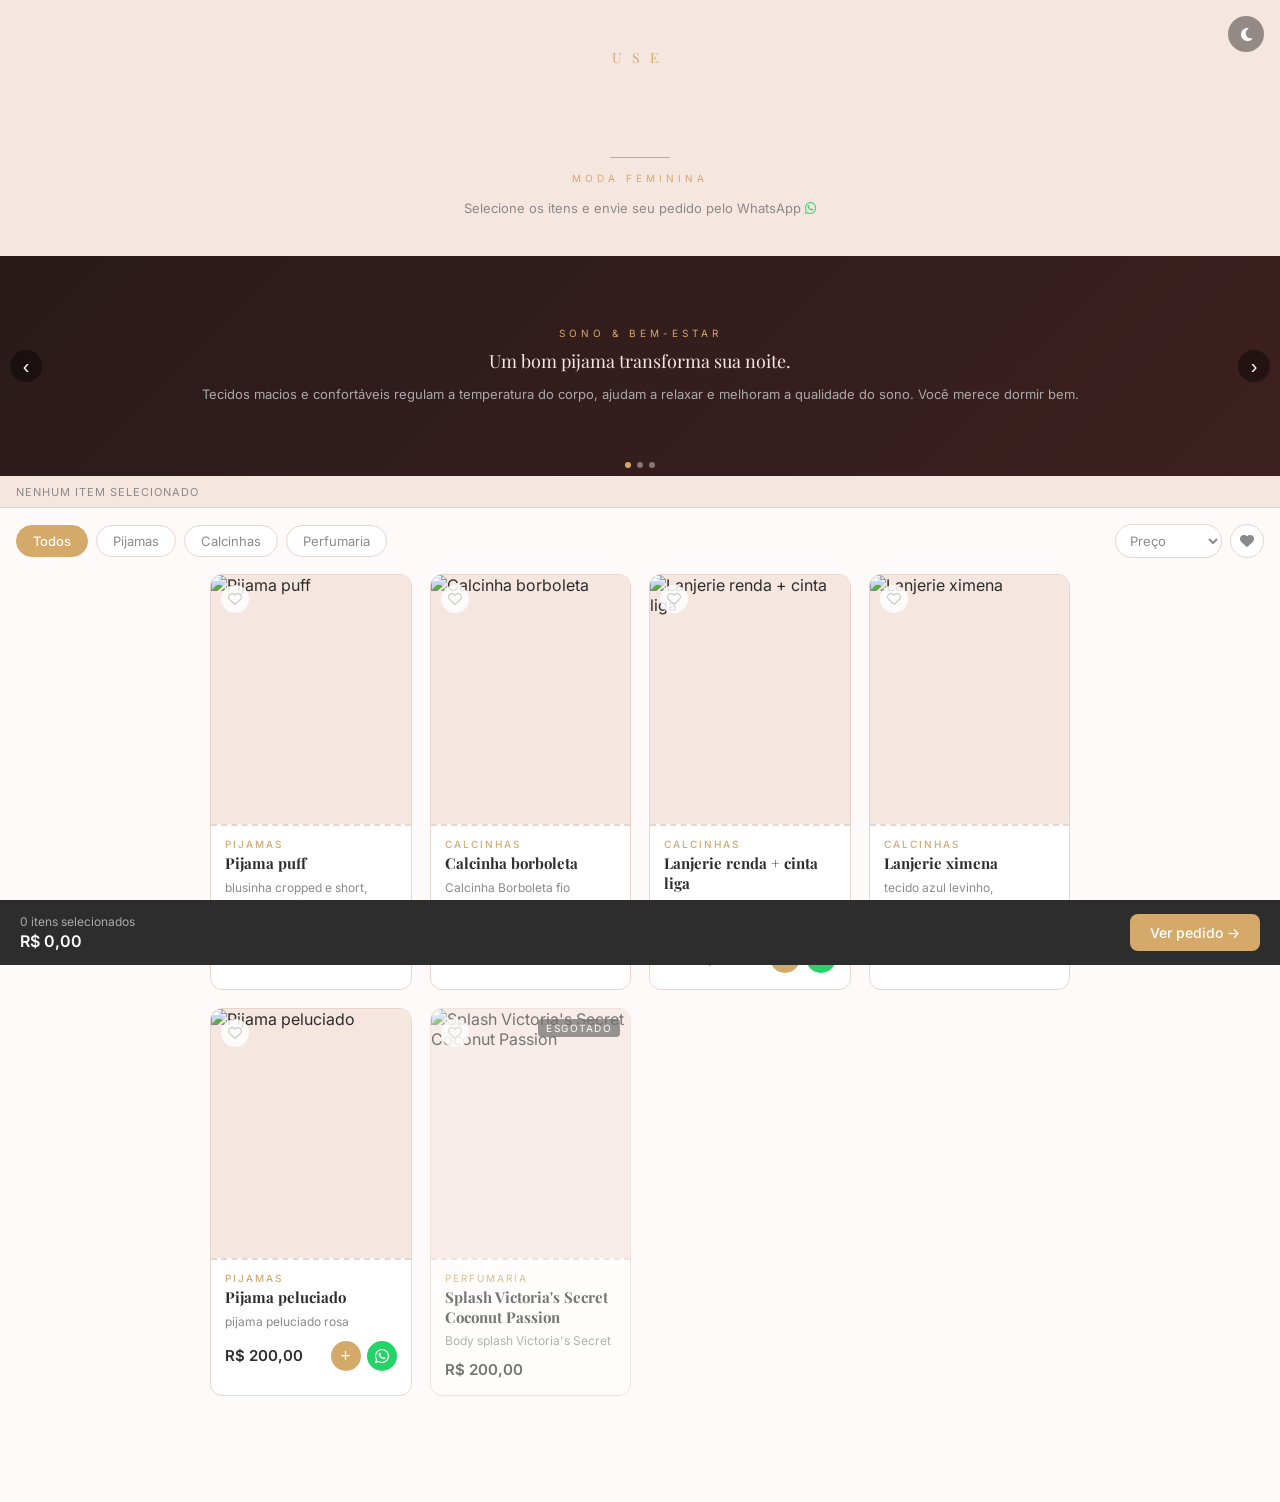
==== commit 232da818: "Update index.html" ====
--- a/index.html
+++ b/index.html
@@ -11,7 +11,7 @@
 </head>
 <body>
 
-<header id="siteHeader" style="background:#2D2D2D;padding:48px 20px 40px;text-align:center;width:100%;transition:background .3s;">
+<header id="siteHeader" style="background:#F5E6E0;padding:48px 20px 40px;text-align:center;width:100%;transition:background .3s;">
   <p style="font-family:'Playfair Display',serif;font-size:14px;font-weight:400;color:#D4A96A;letter-spacing:10px;margin:0 0 4px;text-transform:uppercase;">use</p>
   <p style="font-family:'Playfair Display',serif;font-size:72px;font-weight:400;color:#F5E6E0;letter-spacing:12px;margin:0;line-height:1;">ISIS</p>
   <div style="width:60px;height:1px;background:#D4A96A;margin:14px auto;"></div>
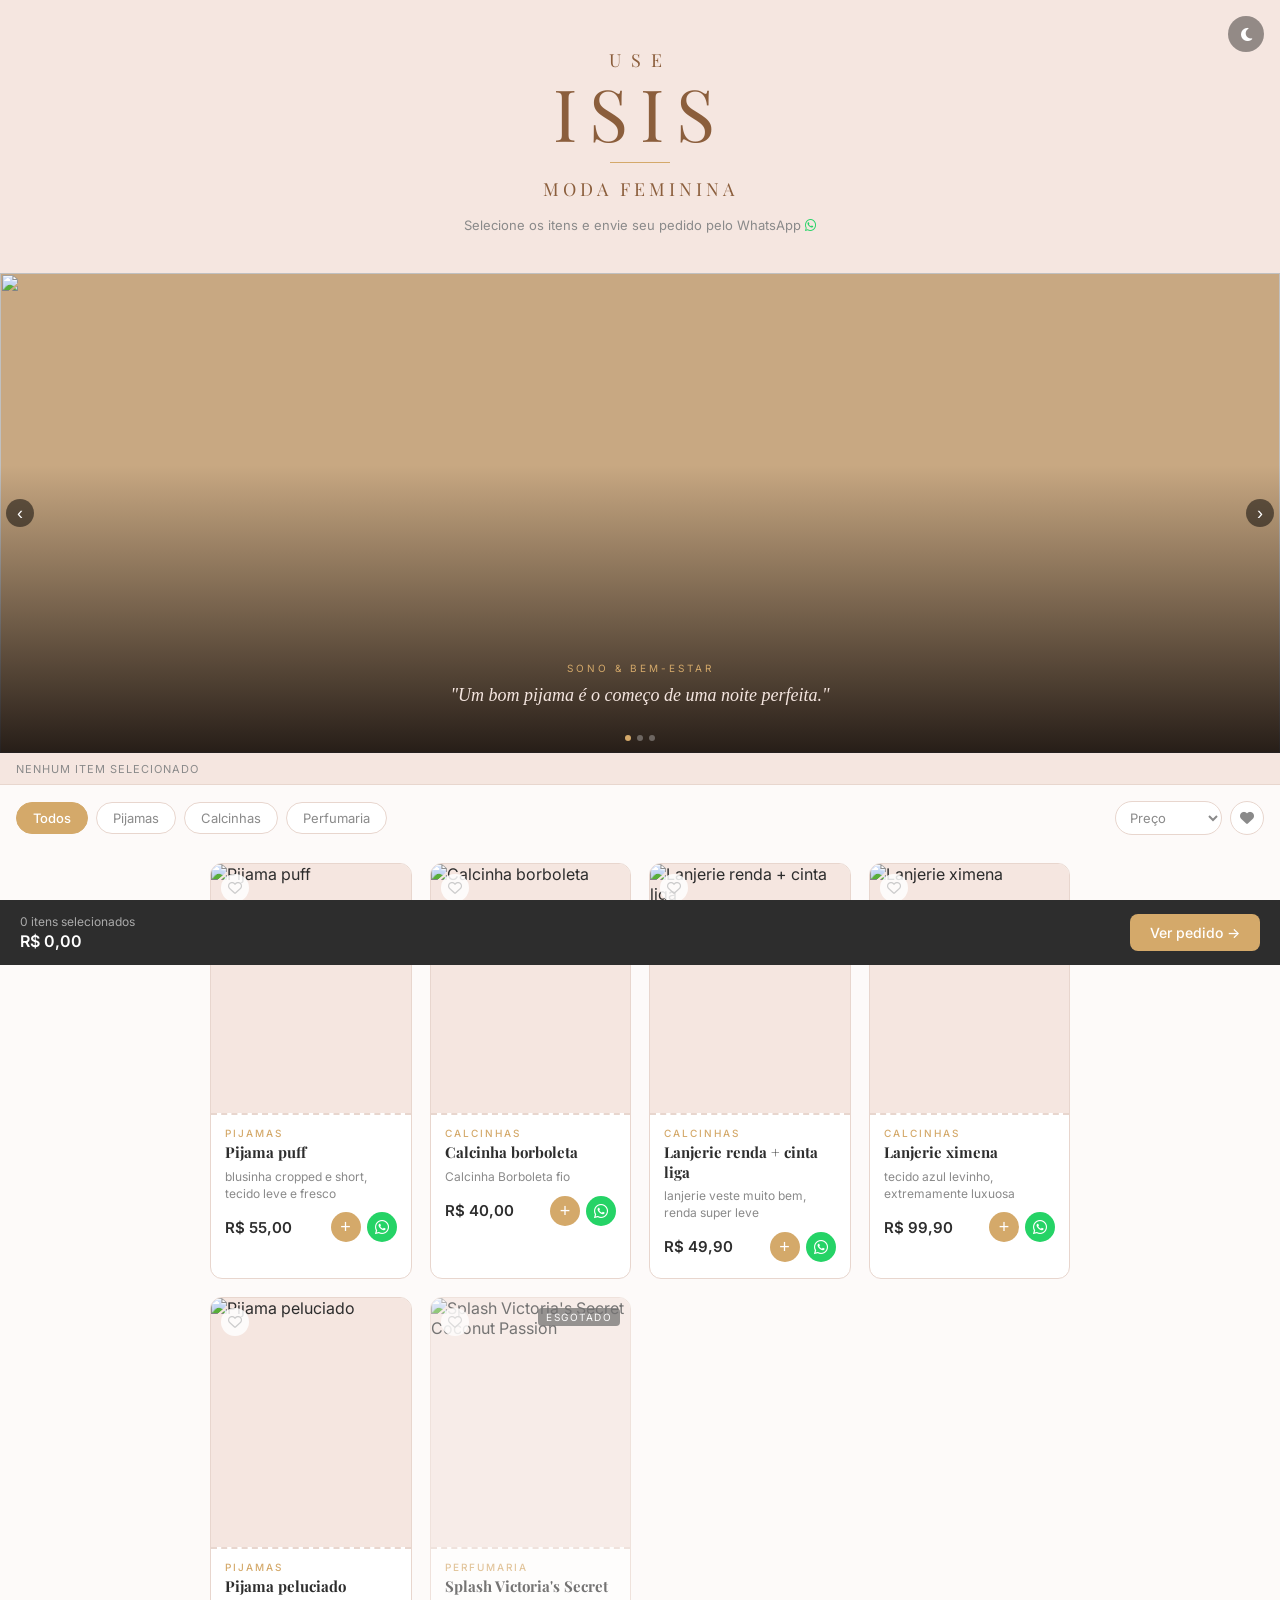
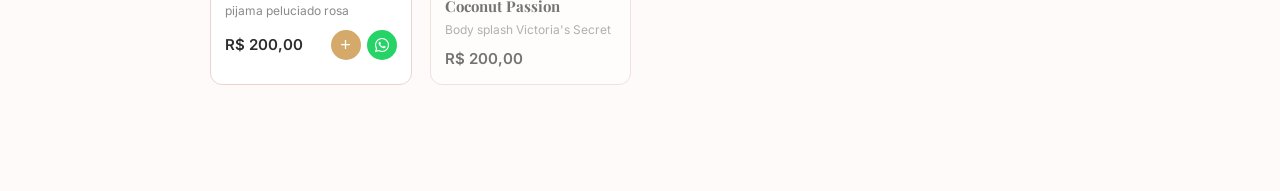
==== commit ad0a72ac: "Add app-like mobile UX: PWA basics, URL filters, safe-area, a11y - manifest.json + generated icons +" ====
--- a/index.html
+++ b/index.html
@@ -2,8 +2,22 @@
 <html lang="pt-BR">
 <head>
   <meta charset="UTF-8" />
-  <meta name="viewport" content="width=device-width, initial-scale=1.0" />
+  <meta name="viewport" content="width=device-width, initial-scale=1.0, viewport-fit=cover" />
   <title>Catálogo — Use Isis</title>
+  <meta name="description" content="Catálogo de moda feminina — selecione os itens e envie seu pedido pelo WhatsApp" />
+
+  <link rel="manifest" href="manifest.json" />
+  <meta name="theme-color" content="#F5E6E0" />
+  <link rel="icon" href="icons/icon-192.png" type="image/png" />
+  <link rel="apple-touch-icon" href="icons/apple-touch-icon.png" />
+
+  <meta property="og:type" content="website" />
+  <meta property="og:title" content="Use Isis — Moda Feminina" />
+  <meta property="og:description" content="Catálogo de moda feminina — selecione os itens e envie seu pedido pelo WhatsApp" />
+  <meta property="og:image" content="https://isisaramos.github.io/meu-catalogo/og-image.png" />
+  <meta property="og:url" content="https://isisaramos.github.io/meu-catalogo/" />
+  <meta name="twitter:card" content="summary_large_image" />
+
   <link rel="preconnect" href="https://fonts.googleapis.com" />
   <link href="https://fonts.googleapis.com/css2?family=Playfair+Display:ital,wght@0,400;0,600;1,400&family=Inter:wght@300;400;500&display=swap" rel="stylesheet" />
   <link rel="stylesheet" href="https://cdnjs.cloudflare.com/ajax/libs/font-awesome/6.4.0/css/all.min.css" />
@@ -12,18 +26,18 @@
 <body>
 
 <header id="siteHeader" style="background:#F5E6E0;padding:48px 20px 40px;text-align:center;width:100%;transition:background .3s;">
-  <p style="font-family:'Playfair Display',serif;font-size:14px;font-weight:400;color:#D4A96A;letter-spacing:10px;margin:0 0 4px;text-transform:uppercase;">use</p>
-  <p style="font-family:'Playfair Display',serif;font-size:72px;font-weight:400;color:#F5E6E0;letter-spacing:12px;margin:0;line-height:1;">ISIS</p>
-  <div style="width:60px;height:1px;background:#D4A96A;margin:14px auto;"></div>
-  <p style="font-size:10px;letter-spacing:4px;color:#D4A96A;margin:0 0 16px;text-transform:uppercase;font-family:'Inter',sans-serif;">moda feminina</p>
-  <p style="font-size:13px;color:#8A8A8A;margin:0;font-family:'Inter',sans-serif;">Selecione os itens e envie seu pedido pelo WhatsApp <i class="fab fa-whatsapp" style="color:#25D366;"></i></p>
+  <p class="header-texto" style="font-family:'Playfair Display',serif;font-size:18px;font-weight:400;color:#8B5E3C;letter-spacing:10px;margin:0 0 4px;text-transform:uppercase;">use</p>
+<p class="header-texto" style="font-family:'Playfair Display',serif;font-size:72px;font-weight:400;color:#8B5E3C;letter-spacing:12px;margin:0;line-height:1;">ISIS</p>
+<div style="width:60px;height:1px;background:#D4A96A;margin:14px auto;"></div>
+<p class="header-texto" style="font-size:18px;letter-spacing:4px;color:#8B5E3C;margin:0 0 16px;text-transform:uppercase;font-family:'Playfair Display',serif;">moda feminina</p>
+<p style="font-size:13px;color:#8A8A8A;margin:0;font-family:'Inter',sans-serif;">Selecione os itens e envie seu pedido pelo WhatsApp <i class="fab fa-whatsapp" style="color:#25D366;"></i></p>
 </header>
 
   <!-- BANNER ROTATIVO -->
   <div class="banner-slider">
     <div class="banner-track" id="bannerTrack"></div>
-    <button class="banner-nav prev" id="bannerPrev">&#8249;</button>
-    <button class="banner-nav next" id="bannerNext">&#8250;</button>
+    <button class="banner-nav prev" id="bannerPrev" title="Slide anterior" aria-label="Slide anterior">&#8249;</button>
+    <button class="banner-nav next" id="bannerNext" title="Próximo slide" aria-label="Próximo slide">&#8250;</button>
     <div class="banner-dots" id="bannerDots"></div>
   </div>
 
@@ -45,7 +59,7 @@
         <option value="100">Até R$100</option>
         <option value="200">Até R$200</option>
       </select>
-      <button class="filtro-fav-btn" id="filtroFav" title="Ver favoritos">
+      <button class="filtro-fav-btn" id="filtroFav" title="Ver favoritos" aria-label="Ver favoritos">
         <i class="fas fa-heart"></i>
       </button>
     </div>
@@ -66,7 +80,7 @@
   <!-- MODAL PEDIDO -->
   <div class="modal-overlay" id="modalOverlay">
     <div class="modal">
-      <button class="modal-fechar" id="modalFechar">✕</button>
+      <button class="modal-fechar" id="modalFechar" title="Fechar" aria-label="Fechar">✕</button>
       <div style="display:flex;justify-content:space-between;align-items:center;margin-bottom:20px;">
         <h2 class="modal-titulo" style="margin:0;">Seu Pedido</h2>
         <button id="btnLimpar" style="background:none;border:1px solid #E8D6CE;color:#8A8A8A;font-size:12px;padding:5px 12px;border-radius:20px;cursor:pointer;">Limpar tudo</button>
@@ -91,7 +105,7 @@
 
   <!-- LIGHTBOX -->
   <div class="lightbox" id="lightbox">
-    <button class="lightbox-fechar" id="lightboxFechar">✕</button>
+    <button class="lightbox-fechar" id="lightboxFechar" title="Fechar" aria-label="Fechar">✕</button>
     <img class="lightbox-img" id="lightboxImg" src="" alt="" />
     <div class="lightbox-info">
       <p class="lightbox-nome" id="lightboxNome"></p>
@@ -101,7 +115,7 @@
   </div>
 
   <!-- BOTÃO DARK MODE -->
-  <button class="dark-toggle" id="darkToggle" title="Alternar modo escuro">
+  <button class="dark-toggle" id="darkToggle" title="Alternar modo escuro" aria-label="Alternar modo escuro">
     <i class="fas fa-moon"></i>
   </button>
 
--- a/css/style.css
+++ b/css/style.css
@@ -12,17 +12,19 @@
   --bg:         #FDFAF9;
   --card-bg:    white;
   --text:       #2D2D2D;
+  --banner-bg:  #C8A882;
 }
 
 body.dark {
-  --creme:   #1a1a1a;
-  --bg:      #1a1a1a;
-  --card-bg: #2a2a2a;
-  --text:    #F5E6E0;
-  --borda:   #3a3a3a;
-  --cinza:   #aaa;
-  --grafite: #1a1a1a;
-  --nude:    #2a2a2a;
+  --creme:      #1a1a1a;
+  --bg:         #1a1a1a;
+  --card-bg:    #2a2a2a;
+  --text:       #F5E6E0;
+  --borda:      #3a3a3a;
+  --cinza:      #aaa;
+  --grafite:    #1a1a1a;
+  --nude:       #2a2a2a;
+  --banner-bg:  #1a1a1a;
 }
 
 *, *::before, *::after { box-sizing: border-box; margin: 0; padding: 0; }
@@ -38,73 +40,76 @@
 /* ===== BANNER ROTATIVO ===== */
 .banner-slider {
   position: relative;
+  background: var(--banner-bg);
   overflow: hidden;
-  height: 220px;
-  background: #111;
+  transition: background .3s;
 }
 .banner-track {
   display: flex;
-  height: 100%;
   transition: transform .5s ease;
 }
 .banner-slide {
   min-width: 100%;
-  height: 100%;
-  position: relative;
   flex-shrink: 0;
-}
-.banner-slide img {
-  width: 100%;
-  height: 100%;
-  object-fit: cover;
-  opacity: 0.75;
-}
-.banner-slide-info {
-  position: absolute;
-  bottom: 16px;
-  left: 0; right: 0;
+  box-sizing: border-box;
+  padding: 40px 32px 52px;
   text-align: center;
-  color: white;
-}
-.banner-slide-info p {
-  font-family: var(--font-display);
+  word-wrap: break-word;
+  overflow-wrap: break-word;
+}
+.banner-eyebrow {
+  font-size: 11px;
+  letter-spacing: 3px;
+  color: #D4A96A;
+  text-transform: uppercase;
+  margin: 0 0 14px;
+  font-family: 'Inter', sans-serif;
+}
+.banner-titulo {
+  font-family: 'Playfair Display', serif;
+  font-size: clamp(15px, 3vw, 20px);
+  color: #F5E6E0;
+  margin: 0 0 14px;
+  line-height: 1.5;
+}
+.banner-texto {
+  font-size: clamp(12px, 2vw, 14px);
+  color: #bbb;
+  margin: 0 auto;
+  line-height: 1.8;
+  font-family: 'Inter', sans-serif;
+  max-width: 600px;
+}
+.banner-nav {
+  position: absolute;
+  top: 50%;
+  transform: translateY(-50%);
+  background: rgba(0,0,0,.5);
+  color: white;
+  border: none;
+  width: 28px; height: 28px;
+  border-radius: 50%;
   font-size: 18px;
-  letter-spacing: 2px;
-  text-shadow: 0 1px 6px rgba(0,0,0,.5);
-}
-.banner-slide-info span {
-  font-size: 13px;
-  color: var(--dourado);
-  font-weight: 500;
-}
-.banner-nav {
-  position: absolute;
-  top: 50%; transform: translateY(-50%);
-  background: rgba(0,0,0,.4);
-  color: white;
-  border: none;
-  width: 32px; height: 32px;
-  border-radius: 50%;
-  font-size: 20px;
   cursor: pointer;
   z-index: 10;
   display: flex; align-items: center; justify-content: center;
   transition: background .2s;
 }
-.banner-nav:hover { background: rgba(0,0,0,.7); }
-.banner-nav.prev { left: 10px; }
-.banner-nav.next { right: 10px; }
+.banner-nav:hover { background: rgba(0,0,0,.8); }
+.banner-nav.prev { left: 6px; }
+.banner-nav.next { right: 6px; }
 .banner-dots {
   position: absolute;
-  bottom: 8px; left: 0; right: 0;
+  bottom: 12px; left: 0; right: 0;
   display: flex; justify-content: center; gap: 6px;
 }
 .banner-dot {
   width: 6px; height: 6px;
   border-radius: 50%;
-  background: rgba(255,255,255,.4);
-  cursor: pointer;
-  border: none;
+  background: rgba(255,255,255,.3);
+  cursor: pointer;
+  border: none;
+  padding: 0;
   transition: background .2s;
 }
 .banner-dot.ativo { background: var(--dourado); }
@@ -144,8 +149,13 @@
   display: flex;
   align-items: center;
   justify-content: space-between;
-  padding: 16px 16px 0;
+  padding: 16px 16px 12px;
   gap: 8px;
+  position: sticky;
+  top: 0;
+  z-index: 20;
+  background: var(--bg);
+  transition: background .3s;
 }
 .filtros {
   display: flex;
@@ -222,7 +232,6 @@
 .card:hover { transform: translateY(-3px); box-shadow: 0 8px 24px rgba(212,169,106,.2); }
 .card.esgotado { opacity: .65; cursor: default; }
 .card.selecionado { border: 2px solid var(--dourado); box-shadow: 0 0 0 3px rgba(212,169,106,.2); }
-
 .card-img {
   width: 100%;
   aspect-ratio: 4/5;
@@ -230,7 +239,6 @@
   display: block;
   background: var(--nude);
 }
-
 .card-corpo {
   padding: 12px 14px 16px;
   border-top: 2px dashed var(--borda);
@@ -325,7 +333,6 @@
   border-radius: 50%;
   display: flex; align-items: center; justify-content: center;
 }
-
 .card-whats {
   width: 30px; height: 30px;
   border-radius: 50%;
@@ -345,7 +352,7 @@
   bottom: 0; left: 0; right: 0;
   background: var(--grafite);
   color: white;
-  padding: 14px 20px;
+  padding: 14px 20px calc(14px + env(safe-area-inset-bottom));
   display: flex;
   align-items: center;
   justify-content: space-between;
@@ -530,7 +537,7 @@
 /* ===== DARK MODE TOGGLE ===== */
 .dark-toggle {
   position: fixed;
-  top: 16px; right: 16px;
+  top: calc(16px + env(safe-area-inset-top)); right: calc(16px + env(safe-area-inset-right));
   background: rgba(0,0,0,.4);
   color: white;
   border: none;
@@ -543,3 +550,33 @@
   transition: background .2s;
 }
 .dark-toggle:hover { background: rgba(0,0,0,.7); }
+
+/* ===== TOAST ===== */
+.toast {
+  position: fixed;
+  left: 50%;
+  bottom: calc(90px + env(safe-area-inset-bottom));
+  transform: translate(-50%, 20px);
+  background: var(--grafite);
+  color: white;
+  font-size: 13px;
+  font-family: var(--font-body);
+  padding: 12px 20px;
+  border-radius: 30px;
+  box-shadow: 0 8px 24px rgba(0,0,0,.25);
+  opacity: 0;
+  pointer-events: none;
+  transition: opacity .25s, transform .25s;
+  z-index: 400;
+  white-space: nowrap;
+}
+.toast.visivel { opacity: 1; transform: translate(-50%, 0); }
+
+/* ===== ESTADO VAZIO ===== */
+.grid-vazio {
+  grid-column: 1 / -1;
+  text-align: center;
+  padding: 60px 20px;
+  color: var(--cinza);
+  font-size: 14px;
+}
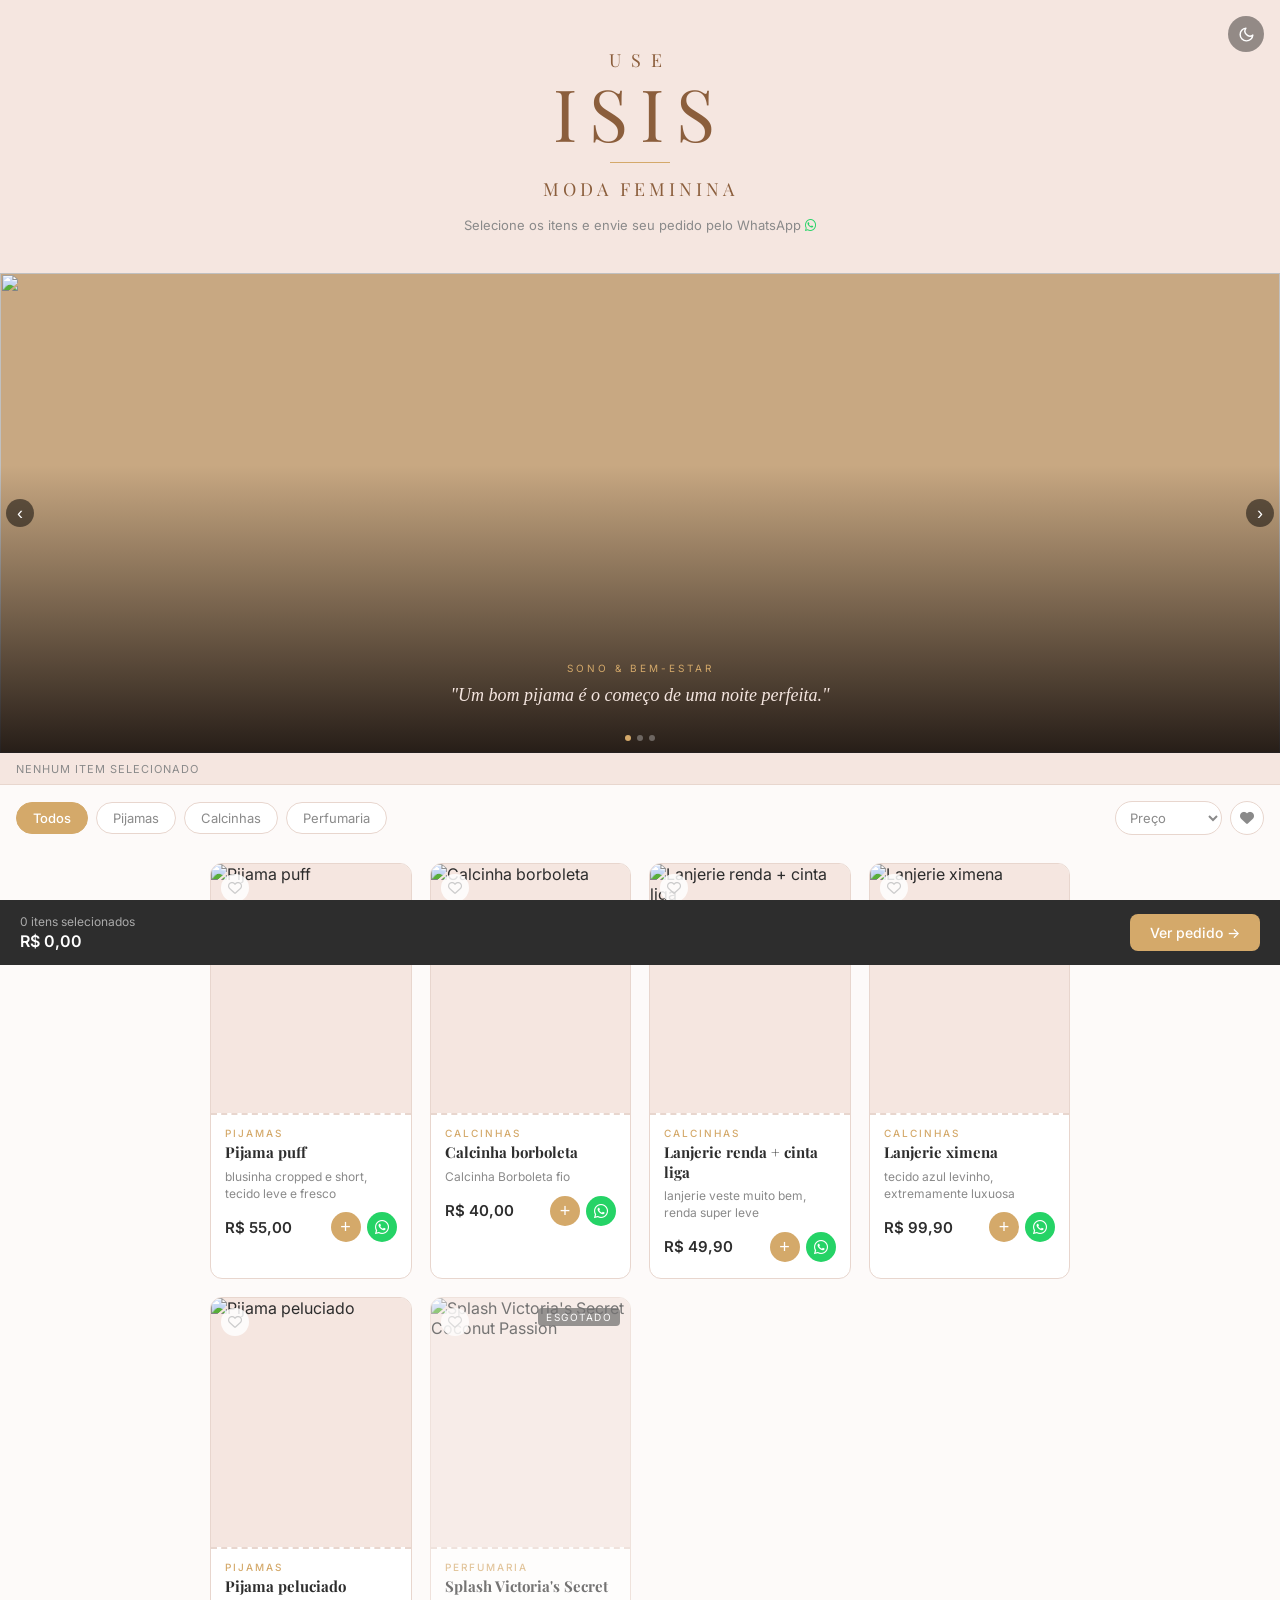
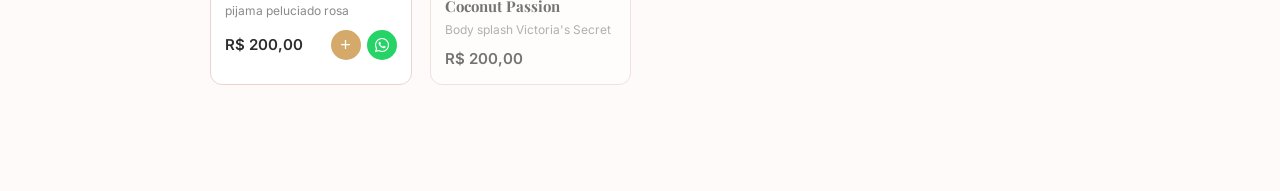
==== commit 4f777375: "Replace moon/sun icons with crisp inline SVGs The Font Awesome fa-sun glyph's rays blur together at " ====
--- a/index.html
+++ b/index.html
@@ -116,7 +116,8 @@
 
   <!-- BOTÃO DARK MODE -->
   <button class="dark-toggle" id="darkToggle" title="Alternar modo escuro" aria-label="Alternar modo escuro">
-    <i class="fas fa-moon"></i>
+    <svg class="icone-lua" viewBox="0 0 24 24" fill="none" stroke="currentColor" stroke-width="2" stroke-linecap="round" stroke-linejoin="round"><path d="M21 12.79A9 9 0 1 1 11.21 3 7 7 0 0 0 21 12.79z"/></svg>
+    <svg class="icone-sol" viewBox="0 0 24 24" fill="none" stroke="currentColor" stroke-width="2" stroke-linecap="round" stroke-linejoin="round"><circle cx="12" cy="12" r="5"/><line x1="12" y1="1" x2="12" y2="3"/><line x1="12" y1="21" x2="12" y2="23"/><line x1="4.22" y1="4.22" x2="5.64" y2="5.64"/><line x1="18.36" y1="18.36" x2="19.78" y2="19.78"/><line x1="1" y1="12" x2="3" y2="12"/><line x1="21" y1="12" x2="23" y2="12"/><line x1="4.22" y1="19.78" x2="5.64" y2="18.36"/><line x1="18.36" y1="5.64" x2="19.78" y2="4.22"/></svg>
   </button>
 
   <script src="js/catalogo.js"></script>
--- a/css/style.css
+++ b/css/style.css
@@ -550,6 +550,10 @@
   transition: background .2s;
 }
 .dark-toggle:hover { background: rgba(0,0,0,.7); }
+.dark-toggle svg { width: 17px; height: 17px; }
+.dark-toggle .icone-sol { display: none; }
+body.dark .dark-toggle .icone-lua { display: none; }
+body.dark .dark-toggle .icone-sol { display: block; }
 
 /* ===== TOAST ===== */
 .toast {
